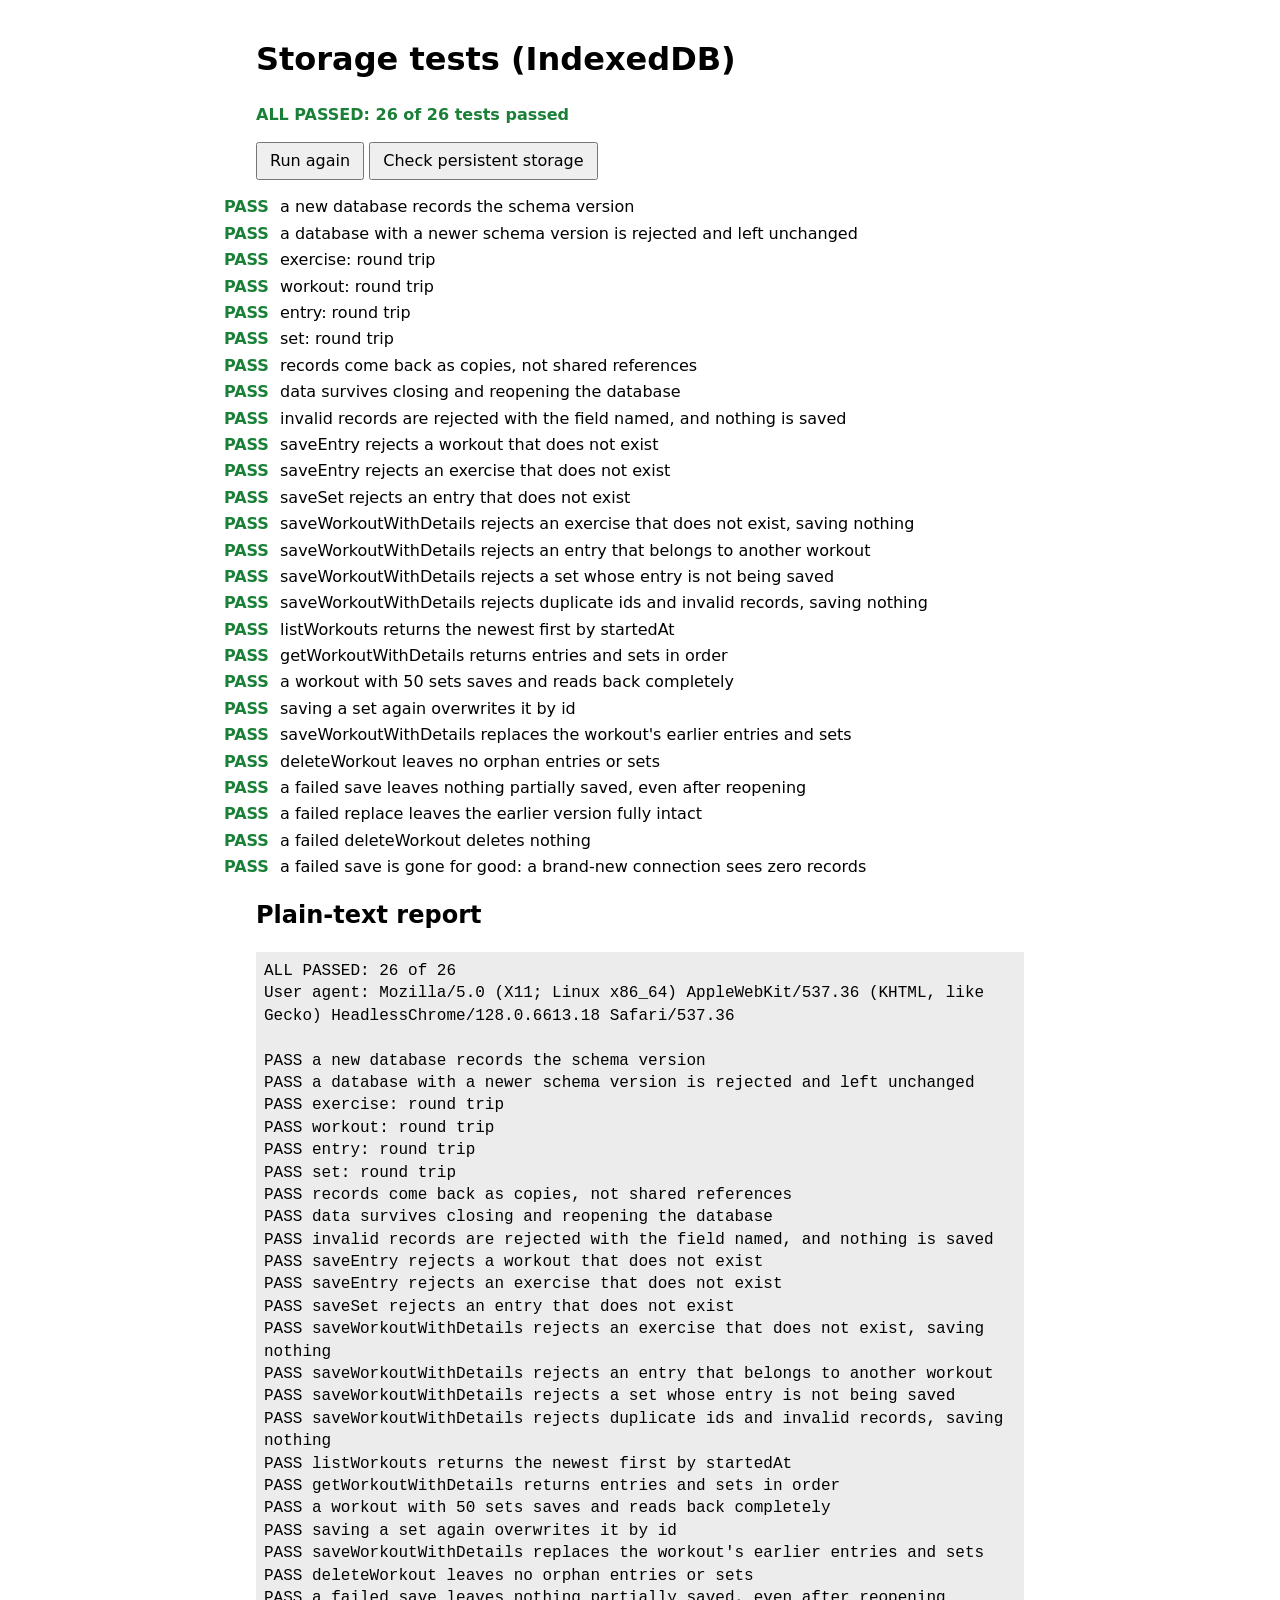
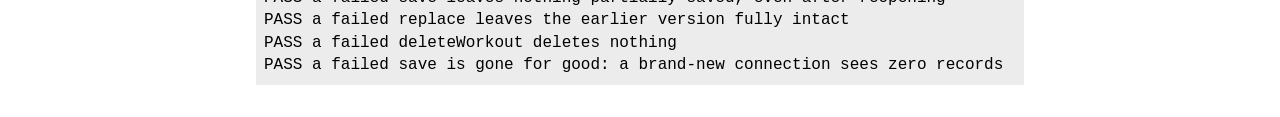
==== tests/browser/index.html @ fa1f1e92 "Add storage layer Co-Authored-By: Claude Sonnet 5.5 <noreply@anthropic.com>" ====
<!doctype html>
<html lang="en">
<head>
<meta charset="utf-8">
<meta name="viewport" content="width=device-width, initial-scale=1">
<title>GymApp storage tests (IndexedDB)</title>
<link rel="icon" href="data:,">
<link rel="stylesheet" href="./style.css">
</head>
<body>
<h1>Storage tests (IndexedDB)</h1>
<p id="summary">Running…</p>
<p>
  <button id="rerun" type="button">Run again</button>
  <button id="persist" type="button">Check persistent storage</button>
</p>
<p id="persist-result"></p>
<ol id="results"></ol>
<h2>Plain-text report</h2>
<pre id="report"></pre>
<script type="module" src="./run.js"></script>
</body>
</html>
---- tests/browser/style.css ----
:root { color-scheme: light dark; }
body { font: 16px/1.4 system-ui, sans-serif; margin: 0 auto; padding: 16px; max-width: 48rem; }
button { font: inherit; padding: 6px 12px; }
#results { padding-left: 1.5rem; }
#results li { margin: 4px 0; }
.pass::marker { content: "PASS  "; color: #1a7f37; font-weight: bold; }
.fail::marker { content: "FAIL  "; color: #cf222e; font-weight: bold; }
.running::marker { content: "...   "; }
.fail .error { color: #cf222e; display: block; white-space: pre-wrap; }
#summary { font-weight: bold; }
#summary.pass { color: #1a7f37; }
#summary.fail { color: #cf222e; }
pre { white-space: pre-wrap; background: rgba(127, 127, 127, 0.15); padding: 8px; }
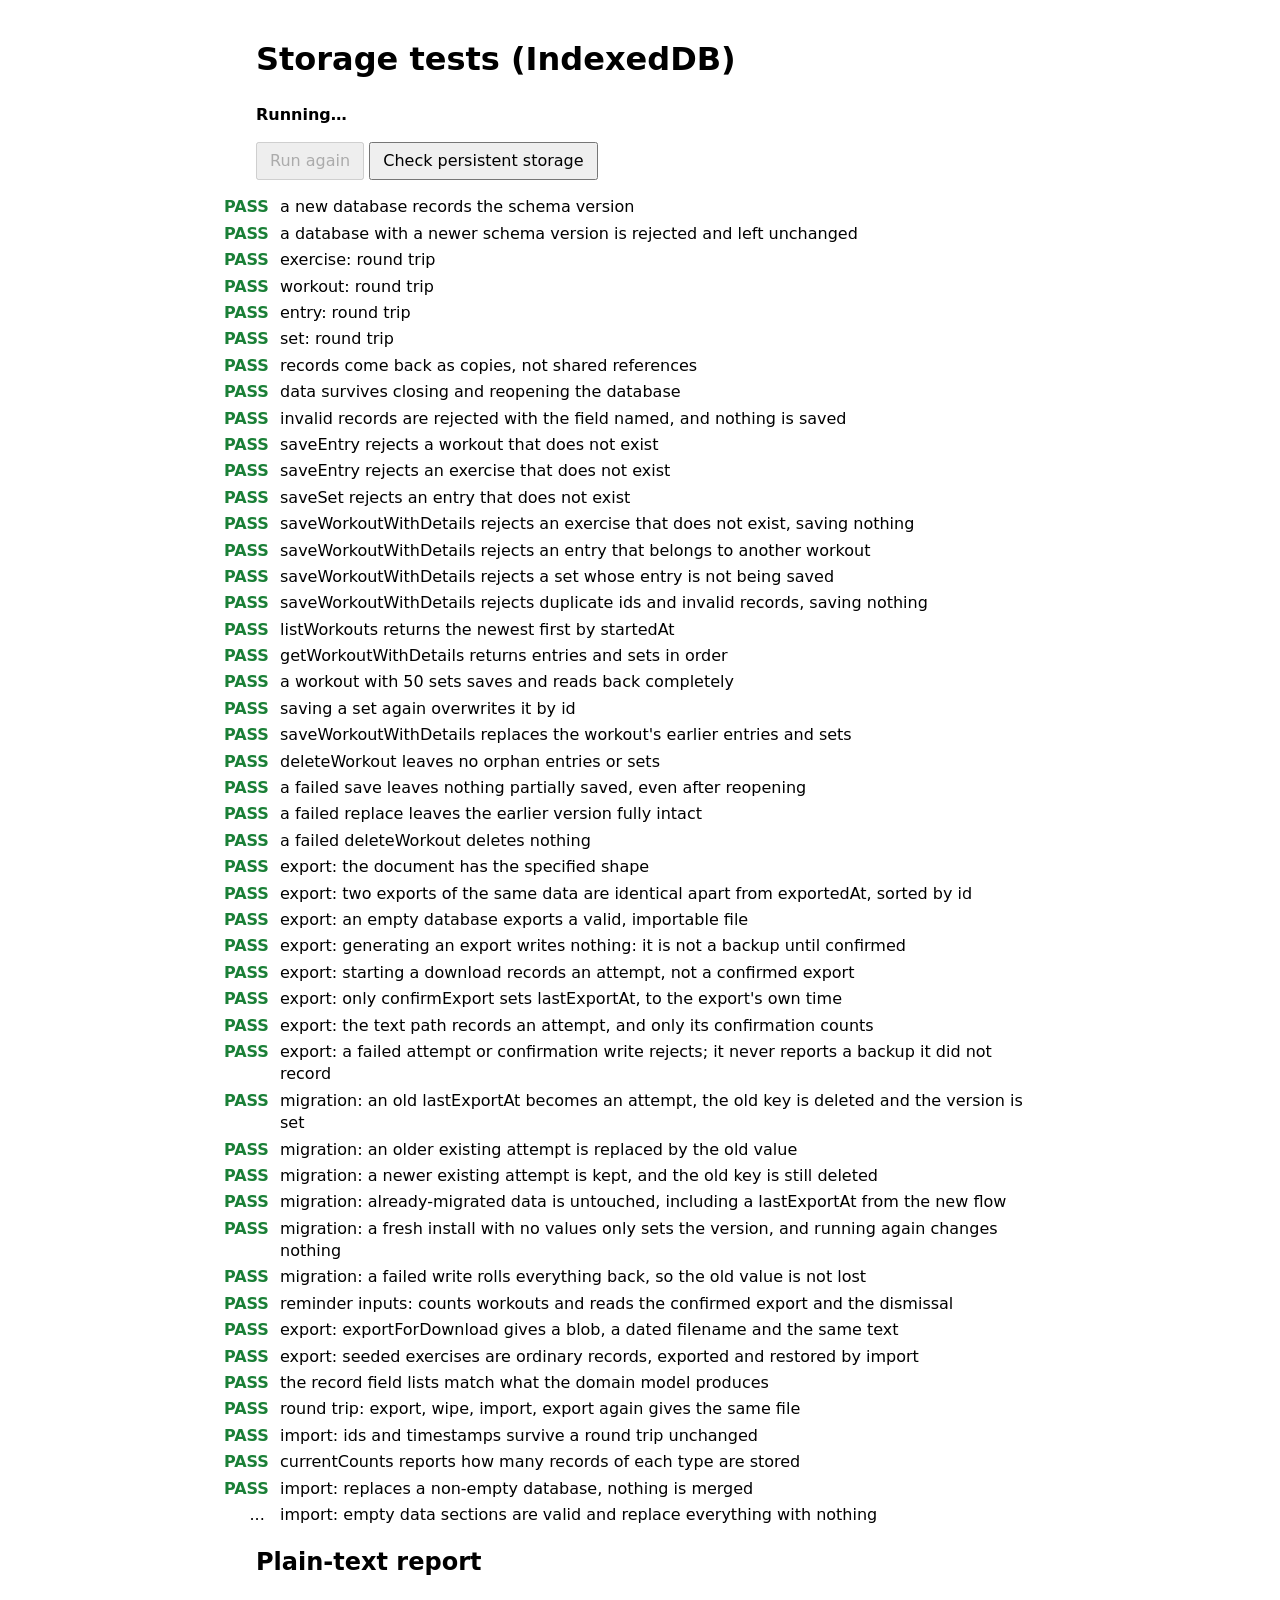
==== commit 0ff56d96: "Rest timer, per-exercise defaults, schema v2" ====
--- a/tests/browser/index.html
+++ b/tests/browser/index.html
@@ -18,6 +18,8 @@
 <ol id="results"></ol>
 <h2>Plain-text report</h2>
 <pre id="report"></pre>
+<!-- Same icon template as the app's index.html, for the UI smoke tests. -->
+<template id="rest-icon-template"><svg class="rest-icon" viewBox="0 0 24 24" aria-hidden="true" focusable="false"><circle class="rest-ring" cx="12" cy="12" r="10.5"></circle><path class="rest-pie" d=""></path></svg></template>
 <script type="module" src="./run.js"></script>
 </body>
 </html>
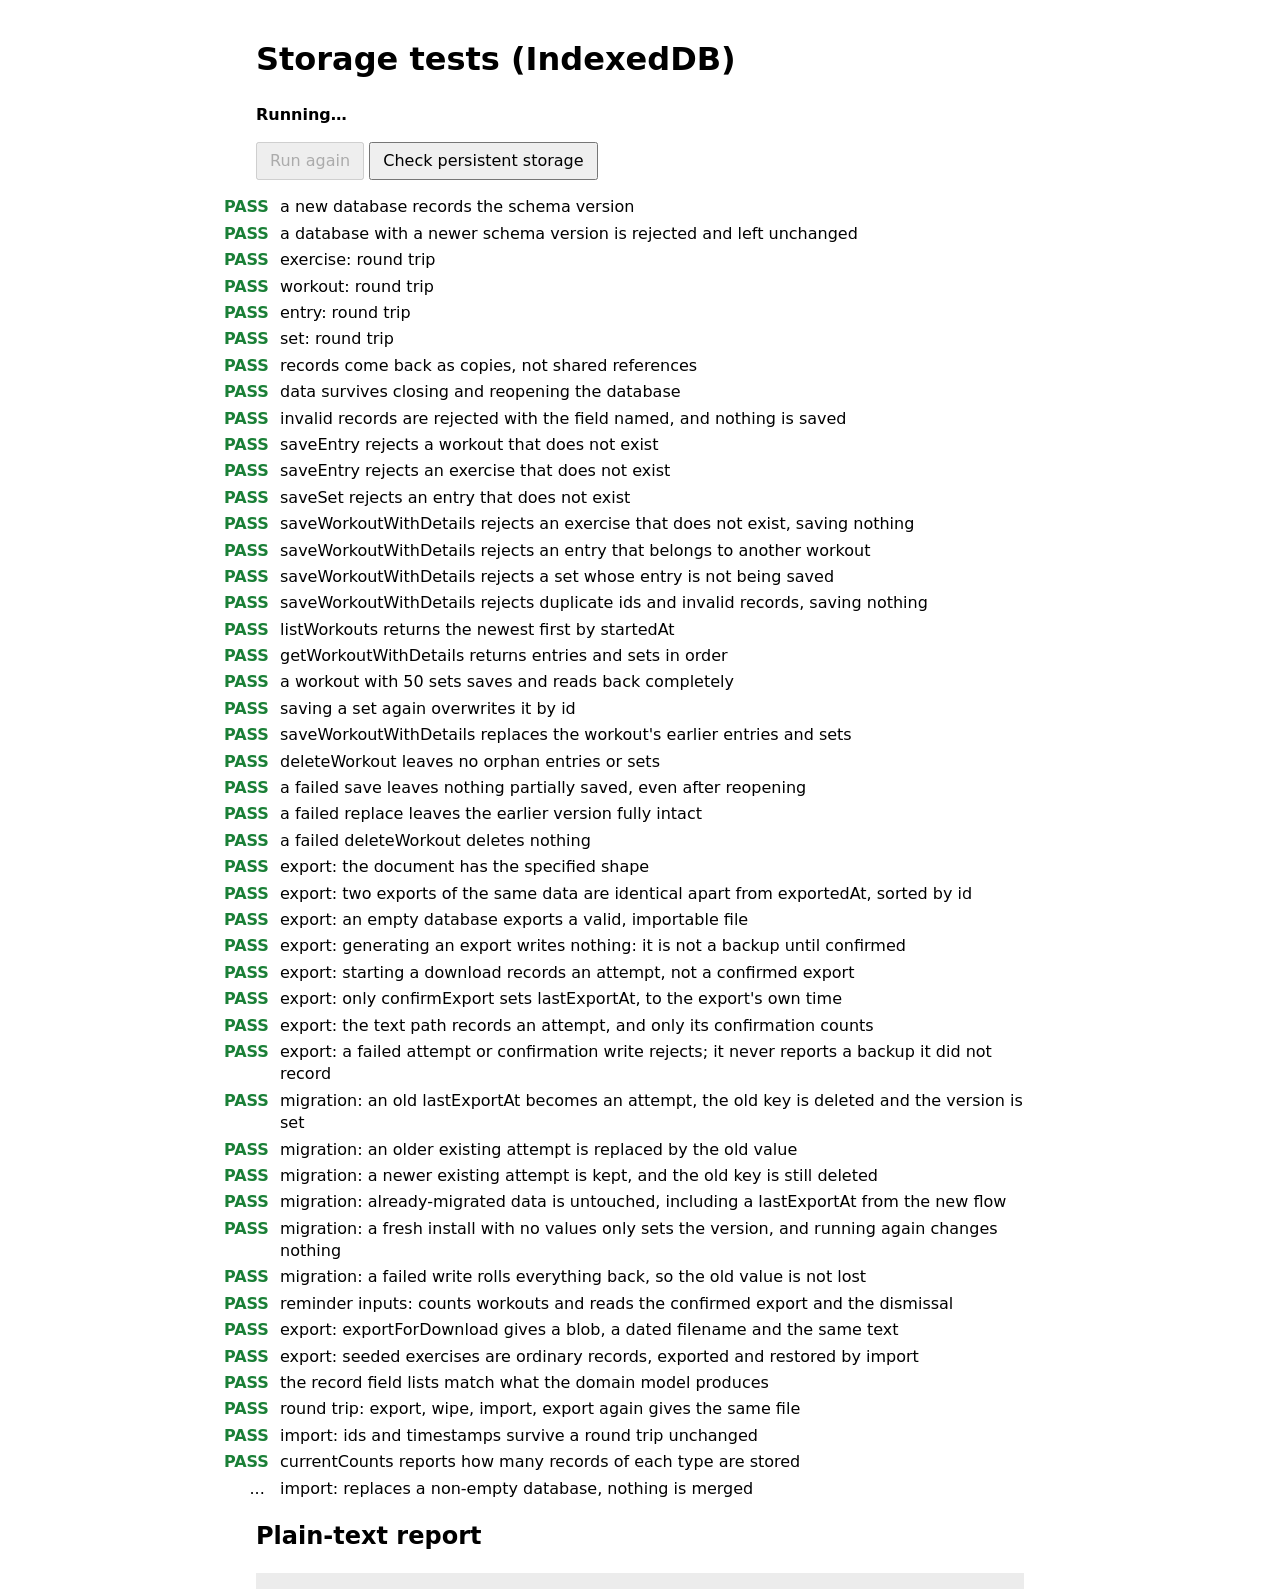
==== commit caa5ffc9: "Rename app to Apogee" ====
--- a/tests/browser/index.html
+++ b/tests/browser/index.html
@@ -3,7 +3,7 @@
 <head>
 <meta charset="utf-8">
 <meta name="viewport" content="width=device-width, initial-scale=1">
-<title>GymApp storage tests (IndexedDB)</title>
+<title>Apogee storage tests (IndexedDB)</title>
 <link rel="icon" href="data:,">
 <link rel="stylesheet" href="./style.css">
 </head>
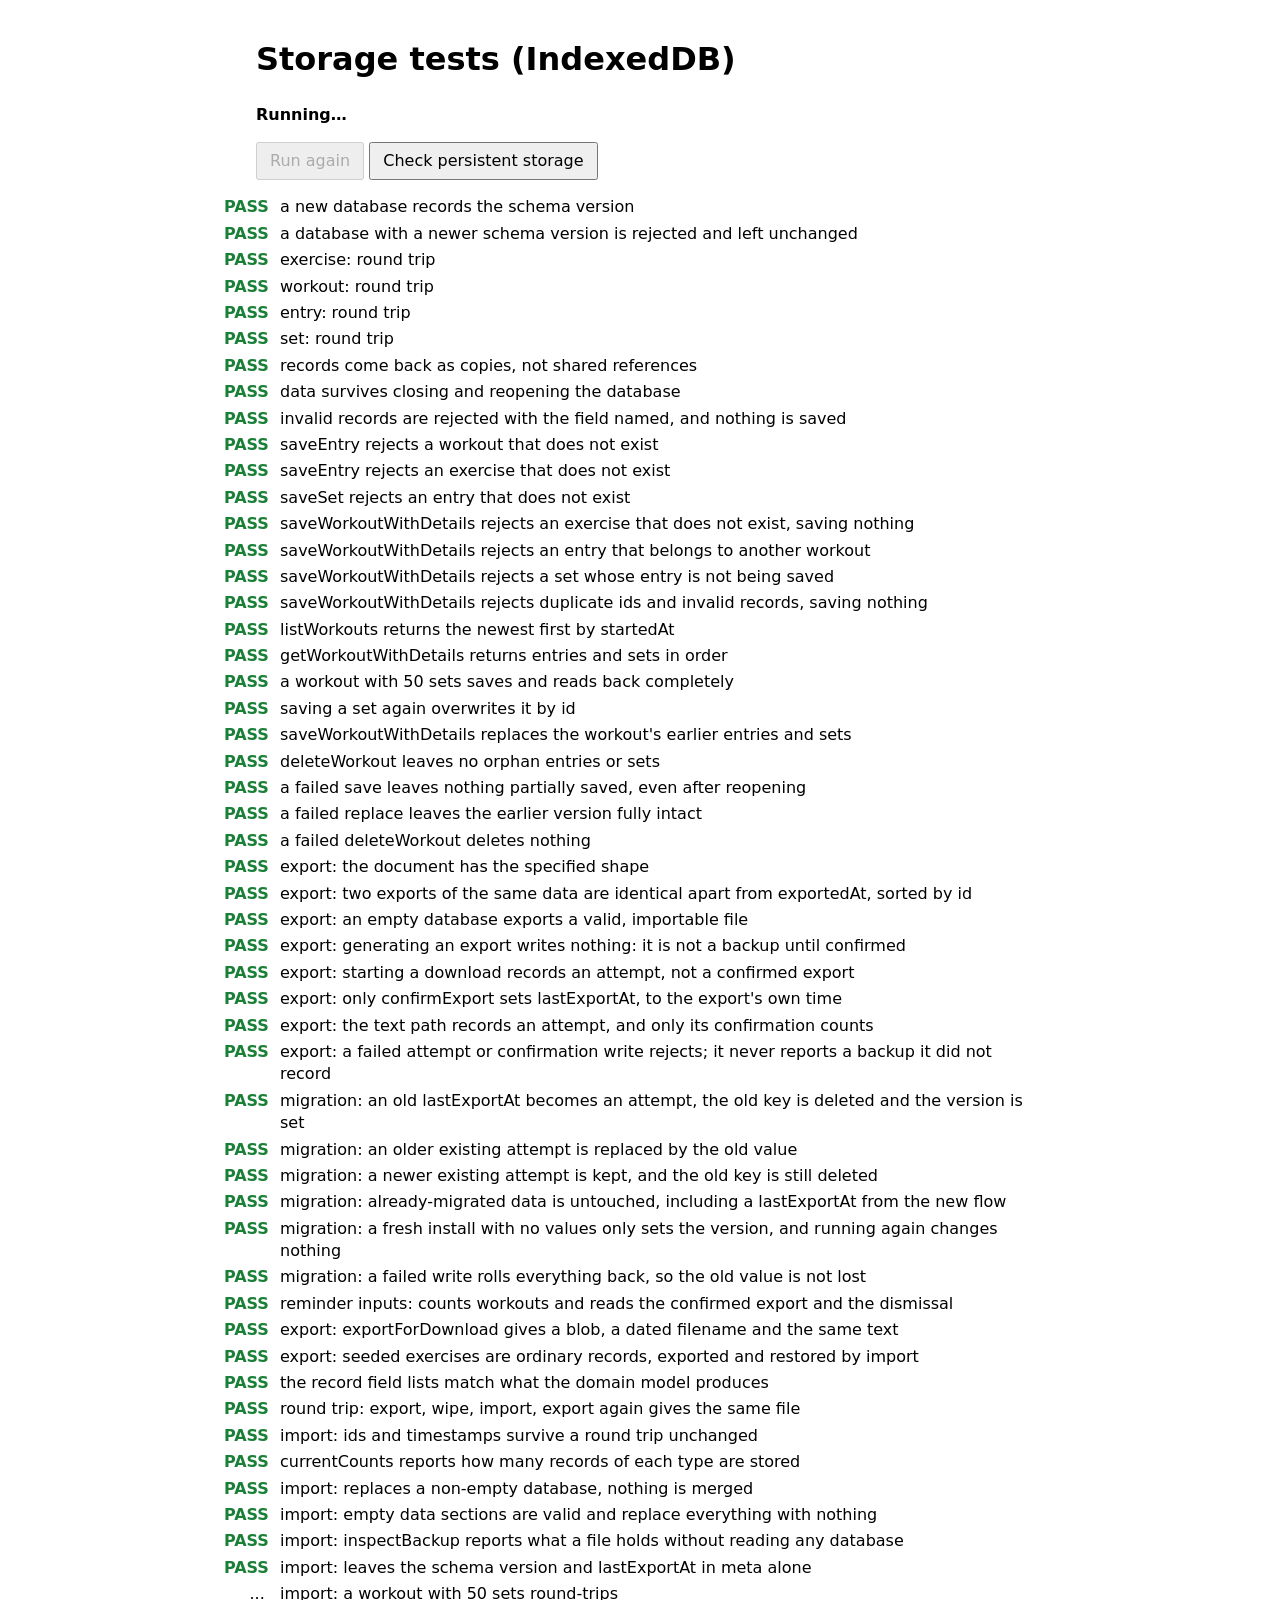
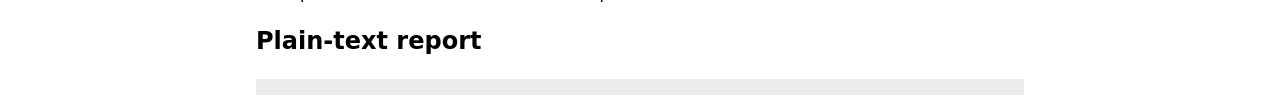
==== commit 94b74f8c: "Show the Body diagram with example data: front and back muscle regions, neck folded into traps" ====
--- a/tests/browser/index.html
+++ b/tests/browser/index.html
@@ -20,6 +20,8 @@
 <pre id="report"></pre>
 <!-- Same icon template as the app's index.html, for the UI smoke tests. -->
 <template id="rest-icon-template"><svg class="rest-icon" viewBox="0 0 24 24" aria-hidden="true" focusable="false"><circle class="rest-ring" cx="12" cy="12" r="10.5"></circle><path class="rest-pie" d=""></path></svg></template>
+<!-- Same diagram template as the app's index.html, for the UI smoke tests. -->
+<template id="body-diagram-template"><svg class="body-diagram" focusable="false"></svg></template>
 <script type="module" src="./run.js"></script>
 </body>
 </html>
